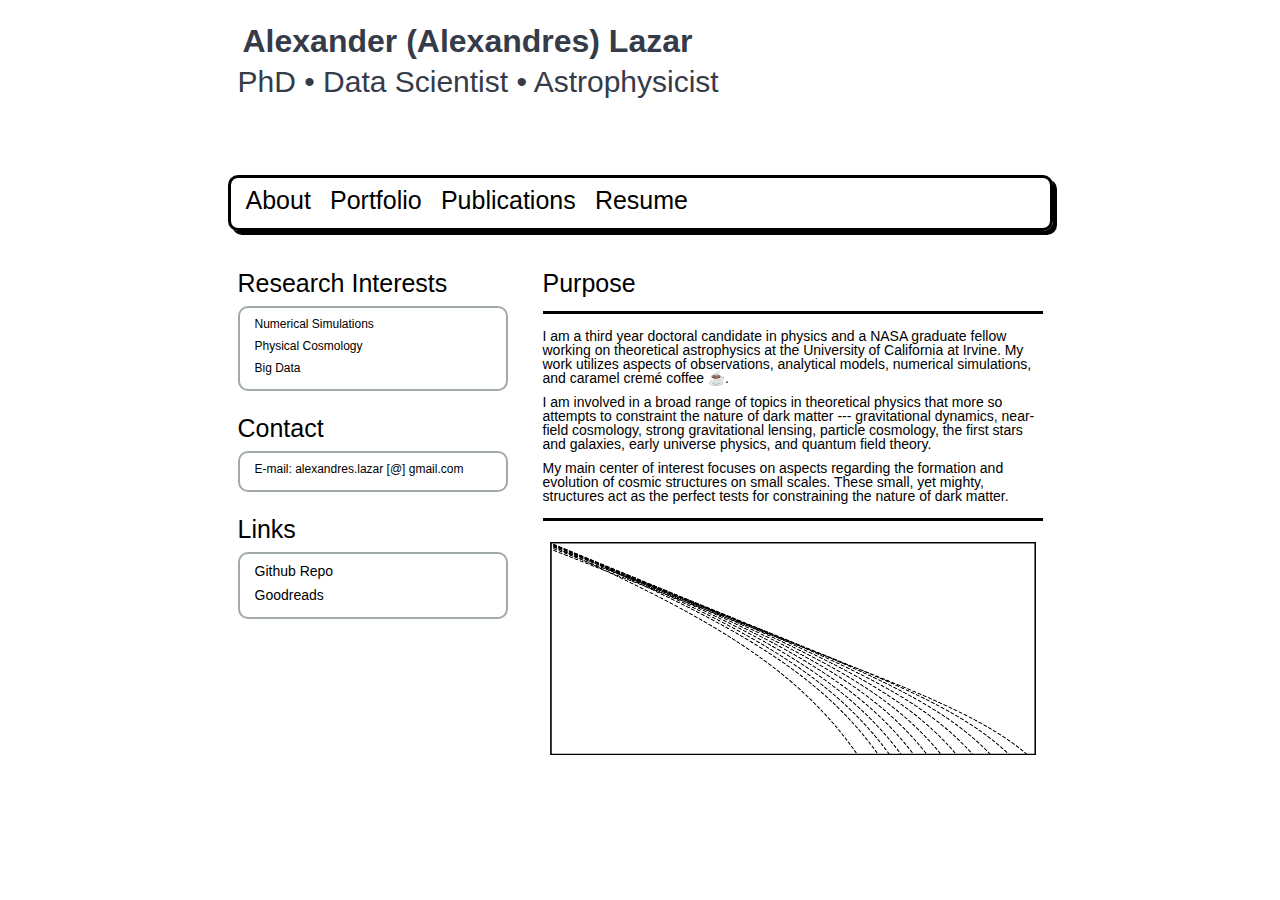
==== index.html @ cadb5acc "update" ====
<!DOCTYPE html>
<!--
Design by Alexander Andres Lazar, Fall 2018
-->
<html>
<head>
<meta charset="UTF-8">
<title>Alexandres Lazar</title>
<meta name="description" content="Alexander Lazar • Data Scientist " />
<meta name="keywords" content="" />
<meta name="viewport" content="width=device-width, initial-scale=1.0"/>
<meta name="author" content="Alexander Lazar"/>
<link rel="shortcut icon" href="_figures/favicon/globular.ico"/>
<link rel="stylesheet" type="text/css" href="template.css" media="all" />
</head>

<body>
    <div id="wrapper"> 
        <!--
        /* =========== *\
        |* Top Header  *|
        \* =========== */
        -->
        <div id="header"> 
            <div class="top_banner">
                <ul>
                    <h1> Alexander (Alexandres) Lazar </h1>                     
                    <h2> PhD • Data Scientist • Astrophysicist </h2>
                </ul>
            </div>
        </div>

        <!--
        /* ================================= *\
        |* ======== Hyperlink Menu  ======== *|
        \* ================================= */
        -->
        <div id="linkbar"> 
            <div class="top_banner">
                <ul>
                    <li><h2><a href="index.html" target="_top"> About </a></h2></li> 
                    <li><h2><a href="portfolio.html" target="_top"> Portfolio </a></h2></li>
                    <li><h2><a href="list_publications.html" target="_top"> Publications </a></h2></li> 
                    <li><h2><a href="resume.pdf"> Resume </a></h2></li> 
                </ul>
            </div>
        </div>

        <div id="page_content">
            <!--
            /* ============================ *\
            |* The left portion of the body *|
            \* ============================ */
            -->
            <div class="left_side_bar"> 
                <div class="col_1">
                    <h2><br>Research Interests</h2>
                    <div class="box">
                        <h6> Numerical Simulations  </h6>
                        <h6> Physical Cosmology </h6>
                        <h6> Big Data </h6>
                    </div>

                    <h2><br>Contact</h2>
                    <div class="box">
                        <h6> E-mail: alexandres.lazar [@] gmail.com </h6> 
                    </div>
        
                    <h2><br>Links</h2>
                    <div class="box">
                        <h5><a href="https://github.com/alexandres-lazar" target="_blank">
                            Github Repo</a></h5>
                        <h5><a href="https://www.goodreads.com/alexandreslazar" target="_blank">
                            Goodreads</a></h5>
                    </div>
                </div>
            </div>
            
            <!--
            /* ============================= *\
           | * The right portion of the body * |
            \* ============================= */
            -->
            <div class="right_section">
                <div class="common_content">
                    <h2><br> Purpose </h2>
                    <hr>
                    <h5> I am a third year doctoral candidate in physics and a NASA graduate fellow working on theoretical astrophysics at the University of California at Irvine. My work utilizes aspects of observations, analytical models, numerical simulations, and caramel cremé coffee &#9749. </h5>

                    <h5> 
                      I am involved in a broad range of topics in theoretical physics that more so attempts to constraint the nature of dark matter --- gravitational dynamics, near-field cosmology, strong gravitational lensing, particle cosmology, the first stars and galaxies, early universe physics, and quantum field theory. </h5>

                    <h5> 
                      My main center of interest focuses on aspects regarding the formation and evolution of cosmic structures on small scales. These small, yet mighty, structures act as the perfect tests for constraining the nature of dark matter. </h5>
                    
                      </ol>
                    
                    <hr>

                    <img src="figures/hmf_analyt.png" alt="UwU wuz dis?" width="500" height="225">

                </div>
            </div>
        </div>
        
        <div class="clear"></div>
    </div>
</body>
</html>
---- template.css ----
/* General Reset */
html, body, div, span, applet, object, 
iframe, h1, h2, h3, h4, h5, h6, p, blockquote, pre, 
a, abbr, acronym, address, big, cite, code, del, dfn, em, 
font, img, ins, kbd, q, s, samp, small, strike, strong, sub, 
sup, tt, var, b, u, i, center, dl, dt, dd, ol, ul, li, fieldset, form, 
label, legend, table, caption, tbody, tfoot, thead, tr, th, td, hr, button {
  margin:0;
  padding:0;
  border:0;
  outline:0;
  font-size:100%;
  vertical-align:baseline;
  background:none;
}

ol, ul {
  list-style-type:none;
}

h1, h2, h3, h4, h5, h6, li {
  line-height:100%;
}

blockquote, q {
  quotes:none;
}

q:before, q:after {
  content:"";
}

input, textarea, select {
  font:12px Arial, Helvetica, sans-serif;
  vertical-align:middle;
  padding:0;
  margin:0;
}

textarea {
  overflow:auto;
  resize:none;
}

body {
  margin:0px;
  padding:0px;
  font-size:15px;
  line-height:21px;
  color:#000000;
  background-color:#FFFFFF;
  font-family:'IBM Plex Sans', -apple-system, BlinkMacSystem, Helvetica, Arial, sans-serif;
  /*font-family:Georgia, "Times New Roman", Times, serif;*/
}

h1, h2, h3, h4, h5, h6 {
  font-weight:normal;
}

h1 {
  font-size:33px;
  margin-bottom:10px;
}

h2 {
  font-size:25px;
  margin-bottom:10px;
}

h3 {
  font-size:18px;
  margin-bottom:10px;
}

h4 {
  font-size:16px;
  margin-bottom:10px;
}

h5 {
  font-size:14px;
  margin-bottom:10px;
}

h6 {
  font-size:12px;
  margin-bottom:10px;
}

  /*  links
  ******************************/
  a {
    color: #000000;
    text-decoration: None;
    }
  a:hover {
  color:#DB7093 ;
  text-decoration: None;
    }

  /*  superscript and subscript
  ******************************/
  sup, sub {vertical-align: baseline;position: relative;top: -0.4em;}
  sub { top: 0.4em; }
  
  /*  lists
  ******************************/
  ul, ol {padding:0;margin:0;}
  ul li {list-style-type:disc;}
  ol li {list-style-type:decimal;}
  ul li,
  ol li {font-size: 15px; line-height: 16px;margin: 0 0 10px 15px;}


  /*  tables
  ******************************/
  table,th,td {border:1px solid #52527a;}
  th {padding:3px; font-weight:bold;color:#52527a;}
  tr {margin:0 0 5px 0;padding:3px;}
  td {padding:5px;margin:0 1px;}
  
  /*  horizontal lines
  ******************************/
  hr {
    border-bottom: 3px solid #000000; 
    margin:5px 0;
    padding:0px; 
    height:5px;
    width:100%; 
    margin-bottom:15px;}

.clear {
  clear:both;
}

.left {
  float:left;
}

.right {
  float:right;
}

.copyright {
  border: 0px;
  height: 1px;
  width: 1px;
}

#wrapper {
  width:825px;
  margin:0 auto;
  padding:10px 0 10px 0;
}

/* --------------------------------------------------------- */
/* --------------------------------------------------------- */

/******************************
* ---- start header ---- *
******************************/
#header {
  padding:0px 10px 5px;
}

#header .top_banner{
  background-repeat : no-repeat, no-repeat;
  background-position : top left, top right;

  /*
  background:url("/users/alexandres/_work/personal/_webpage/v2/figures/elliptical.jpg") no-repeat left top;
  background-size:contain;*/
  
  background:url("_figures/me.jpg") no-repeat right top;
  background-size: contain, contain;
  
  height:150px;
  padding:10px 100px 0 0px;
}

#header h1{
  font-size:32px;
  color:#353b48;
  margin:5px;
  font-family:'IBM Plex Sans', -apple-system, BlinkMacSystem, Helvetica, Arial, sans-serif;
  /*font-family:Georgia, "Times New Roman", Times, serif;*/
  font-weight:bold;
  padding:0px 0px 5px;
}

#header h1 a {
  color:#000000;
  text-decoration: None;
}

#header h1 a:hover {
  color:#000000 ;
  text-decoration: None;
}

#header h2{
  font-size:30px;
  color:#353b48;
  margin:0px;
  font-family:'IBM Plex Sans', -apple-system, BlinkMacSystem, Helvetica, Arial, sans-serif;
  /*font-family:Georgia, "Times New Roman", Times, serif;*/
  padding:0px 0px 10px;
}

#header p{
  font-size:16px;
  margin-left:1px;
  color:#353b48;
  font-family:'IBM Plex Sans', -apple-system, BlinkMacSystem, Helvetica, Arial, sans-serif;
  /*font-family:Georgia, "Times New Roman", Times, serif;*/
}


/******************************
* ---- start link box ---- *
******************************/
#linkbar {
  padding:0px 0px 5px;

}

#linkbar .top_banner{
  background-repeat : no-repeat, no-repeat;
  background-position : top left, top right;

  /*background:url("header.png") no-repeat left top;
  background-size:contain;
  background:url("me.jpg") no-repeat right top;
  background-size: contain, contain;*/

  border-radius: 10px;
  height:40px;
  padding:10px 100px 0px 0px;
  border:#000000 solid 3px;
  box-shadow: 4px 4px black;
}

#linkbar h1{
  font-size:32px;
  color:#000000;
  margin:0px;
  font-family:Georgia, "Times New Roman", Times, serif;
  font-weight:bold;
  padding:0px 0px 10px;
}

#linkbar h1 a {
  color:#000000;
  text-decoration: None;
}

#linkbar a:hover {
  color:#000000 ;
  text-decoration: None;
  border-bottom: 2.75px solid #000000;
  transition: border-bottom 200ms;
}

#linkbar p{
  font-size:16px;
  margin-left:1px;
  color:#000000;
  font-family:Georgia, "Times New Roman", Times, serif;
}

#linkbar li {
  display: inline-block;
  vertical-align: middle;
}

.navigation{
  margin:0px 0px 25px;
  border-bottom:#adb1b2 solid 1px;
  padding:15px 5px;
  background: #e4e6e5;
}

.navigation ul{
  margin:0px;
  padding:0px;
}

.navigation ul li{
  margin:0px;
  padding:0px 32px;
  display:inline;
  font-size:15px;
  list-style-type:none;
  border-right:#868B8F dotted 2px;
}

.navigation ul li a{
  color:#000000;
  text-decoration:none;
}

.navigation ul li a:hover{
  color:#000000 ;
  text-decoration: None;
}

.navigation ul li:last-child {
  border-right:none;
}

.container{
    text-align:center;

    border:0px solid #666;
}

/* --------------------------------------------------------- */
/* --------------------------------------------------------- */


/******************************
* ---- Page Content ---- *
******************************/

#page_content{
  background:#FFFFFF; /* make same color as body background */
  padding:10px;
}

#page_content .right_section{
  width:500px;
  float:right;
}

#page_content .right_section .top_content{
  padding:0px 0 0px 0;
}

#page_content .right_section .top_content .column_one{
  width:250px;
  float:left;
  margin-bottom:20px;
}

#page_content .right_section .top_content .column_two{
  width:250px;
  float:right;
  margin-bottom:20px;
}

.common_content{
  padding:0px 0px 0px 0px;
}

.border_left{
  border-left:#6e7678 dotted 1px;
  padding-left:20px;
}

.border_none{
  border:none!important;
  margin:0px!important;
}

.left_side_bar{
  width:270px;
  margin-bottom:10px;
  float:left;
}

.left_side_bar h1{
  font-size:18px;
  padding:0 0 0 35px;
  margin-bottom:15px;
  color:#1b0400;
}

.left_side_bar .col_1{
  padding:0px 0 20px 0;
}

.left_side_bar .col_1 .box{
  border-radius: 10px;
  padding:10px 15px 5px;
  border:#A1A9AB solid 2px;
}

.left_side_bar .col_1 .box ul{
  margin:0px;
  padding:0px;
}

.left_side_bar .col_1 .box a{
  color:#000000;
  text-decoration: None;
}

.left_side_bar .col_1 .box a:hover {
  color:#DB7093 ;
  text-decoration: None;
}

.left_side_bar .col_1 .box ul li{
  margin:0px 0px 8px;
  padding:0px 0px 0px 20px;
  font-size:13px;
  list-style-type:none;
  background:url(li.png) no-repeat left center;
}

.left_side_bar .col_1 .box ul li a{
  color:#000000;
  text-decoration: None;
}

.left_side_bar .col_1 .box ul li a:hover{
  color:#000000 ;
  text-decoration: None;
  


/*----end page content----*/


/*----start footer content----*/
#footer{
  clear:both;
  margin-top:18px;
  padding:15px 0 12px 0;
  height:25px;
  text-align:center;
  font-family:Verdana, Geneva, sans-serif;
  font-size:12px;
  line-height:19px;
  border-top:#b9bdbe solid 1px;
}

#footer a{
  color: #000000;
  text-decoration: None;
}

#footer a:hover{
  color:#000000 ;
  text-decoration: None;
}

/*----end footer content----*/







/* --------------------------------------------------------- */
/* The snippet that creates the diagonal pictures 
*/
/* --------------------------------------------------------- */
.container {
  font-size:0;
  height:215px;
  margin: 30px 50px;
  text-align: center;
  color: black;
}

.box1 {
  font-size:initial;
  width:calc(100% / 6);
  height:100%;
  border: 3px solid;
  box-sizing:border-box;
  transform: skew(-25deg);
  position: relative;
  overflow: hidden;
  display:inline-block;
}
.box1 span {
  position: absolute;
  top: 0;
  bottom: 0;
  left: -100%;
  right: -100%;
  transform: skew(25deg);
  background-position: center;
  background-size:cover;

}

.box2 {
  font-size:initial;
  width:calc(100% / 6);
  height:100%;
  border: 2.5px solid;
  box-sizing:border-box;
  transform: skew(-25deg);
  position: relative;
  overflow: hidden;
  display:inline-block;
}
.box2 span {
  position: absolute;
  top: 0;
  bottom: 0;
  left: -50%;
  right: -50%;
  transform: skew(25deg);
  background-position: center;
  background-size:cover;
}

.box3 {
  font-size:initial;
  width:calc(100% / 6);
  height:100%;
  border: 2.5px solid;
  box-sizing:border-box;
  transform: skew(-25deg);
  position: relative;
  overflow: hidden;
  display:inline-block;
}
.box3 span {
  position: absolute;
  top: 0;
  bottom: 0;
  left: -50%;
  right: -50%;
  transform: skew(25deg);
  background-position: center;
  background-size:cover;
}

.box4 {
  font-size:initial;
  width:calc(100% / 6);
  height:100%;
  border: 2.5px solid;
  box-sizing:border-box;
  transform: skew(-25deg);
  position: relative;
  overflow: hidden;
  display:inline-block;
}
.box4 span {
  position: absolute;
  top: 0;
  bottom: 0;
  left: -35%;
  right: -35%;
  transform: skew(25deg);
  background-position: center;
  background-size:cover;
}

.box5 {
  font-size:initial;
  width:calc(100% / 6);
  height:100%;
  border: 2.5px solid;
  box-sizing:border-box;
  transform: skew(-25deg);
  position: relative;
  overflow: hidden;
  display:inline-block;
}
.box5 span {
  position: absolute;
  top: 0;
  bottom: 0;
  left: -50%;
  right: -50%;
  transform: skew(25deg);
  background-position: center;
  background-size:cover;
}

.box6 {
  font-size:initial;
  width:calc(100% / 6);
  height:100%;
  border: 2.5px solid;
  box-sizing:border-box;
  transform: skew(-25deg);
  position: relative;
  overflow: hidden;
  display:inline-block;
}
.box6 span {
  position: absolute;
  top: 0;
  bottom: 0;
  left: -35%;
  right: -35%;
  transform: skew(25deg);
  background-position: center;
  background-size:cover;
}

body {
    margin: 0;
    overflow: hidden;
}

canvas {
    background-image: radial-gradient(#666, #333);
}

#instructions {
    position: absolute;
    color: #fff;
    bottom: 0;
    padding-bottom: 6px;
    font-family: sans-serif;
    width: 100%;
    text-align: center;
    pointer-events: none;
}

/* --------------------------------------------------------- */
/* --------------------------------------------------------- */
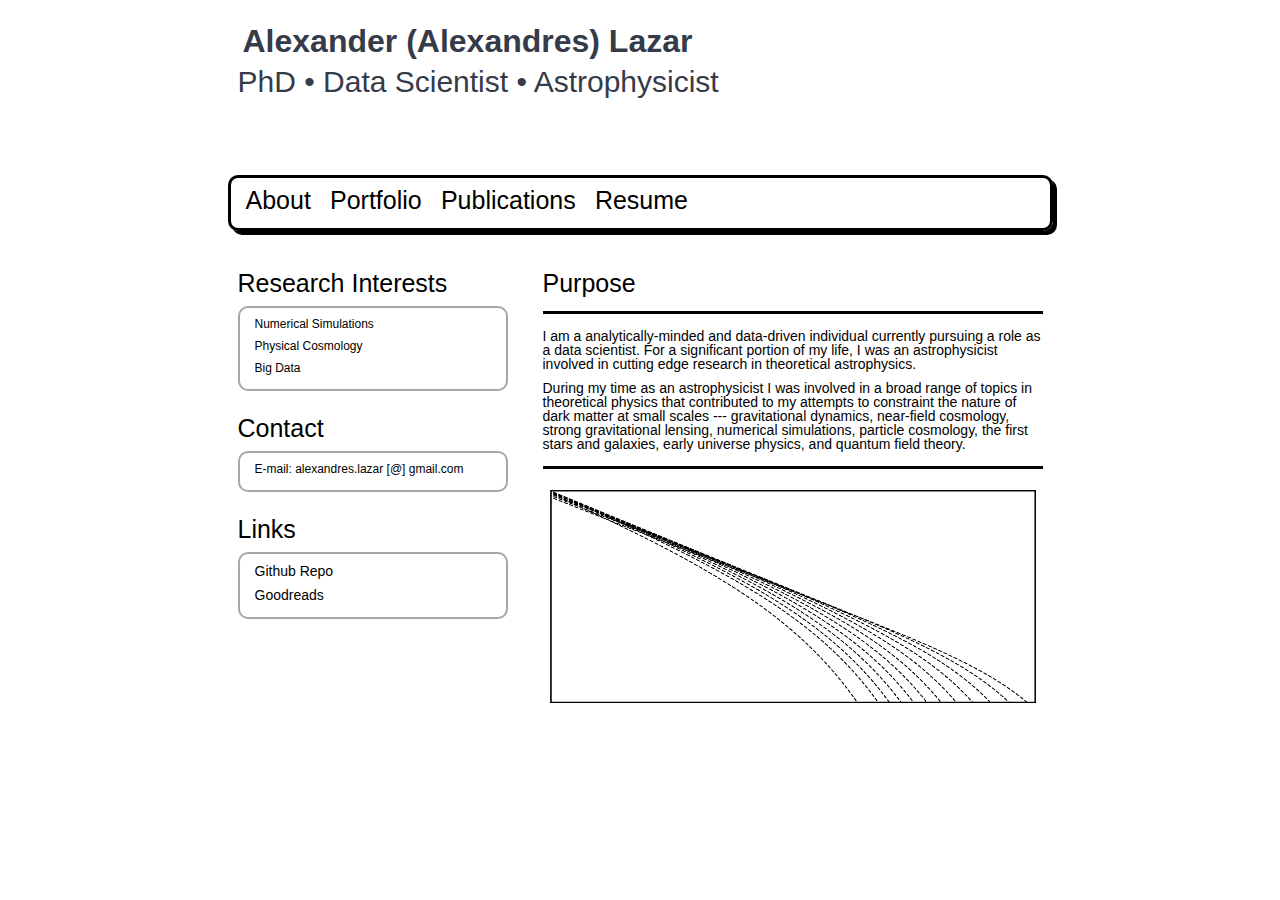
==== commit e33a26c9: "updates" ====
--- a/index.html
+++ b/index.html
@@ -5,12 +5,12 @@
 <html>
 <head>
 <meta charset="UTF-8">
-<title>Alexandres Lazar</title>
-<meta name="description" content="Alexander Lazar • Data Scientist " />
+<title>Alexander Andres Lazar</title>
+<meta name="description" content="Alexander Lazar • Data Scientist" />
 <meta name="keywords" content="" />
 <meta name="viewport" content="width=device-width, initial-scale=1.0"/>
 <meta name="author" content="Alexander Lazar"/>
-<link rel="shortcut icon" href="_figures/favicon/globular.ico"/>
+<link rel="shortcut icon" href="figures/favicon/globular.ico"/>
 <link rel="stylesheet" type="text/css" href="template.css" media="all" />
 </head>
 
@@ -85,13 +85,9 @@
                 <div class="common_content">
                     <h2><br> Purpose </h2>
                     <hr>
-                    <h5> I am a third year doctoral candidate in physics and a NASA graduate fellow working on theoretical astrophysics at the University of California at Irvine. My work utilizes aspects of observations, analytical models, numerical simulations, and caramel cremé coffee &#9749. </h5>
-
-                    <h5> 
-                      I am involved in a broad range of topics in theoretical physics that more so attempts to constraint the nature of dark matter --- gravitational dynamics, near-field cosmology, strong gravitational lensing, particle cosmology, the first stars and galaxies, early universe physics, and quantum field theory. </h5>
-
-                    <h5> 
-                      My main center of interest focuses on aspects regarding the formation and evolution of cosmic structures on small scales. These small, yet mighty, structures act as the perfect tests for constraining the nature of dark matter. </h5>
+                    <h5> I am a analytically-minded and data-driven individual currently pursuing a role as a data scientist. For a significant portion of my life, I was an astrophysicist involved in cutting edge research in theoretical astrophysics. </h5>
+                        
+                     <h5>  During my time as an astrophysicist I was involved in a broad range of topics in theoretical physics that contributed to my attempts to constraint the nature of dark matter at small scales --- gravitational dynamics, near-field cosmology, strong gravitational lensing, numerical simulations, particle cosmology, the first stars and galaxies, early universe physics, and quantum field theory. </h5>
                     
                       </ol>
                     
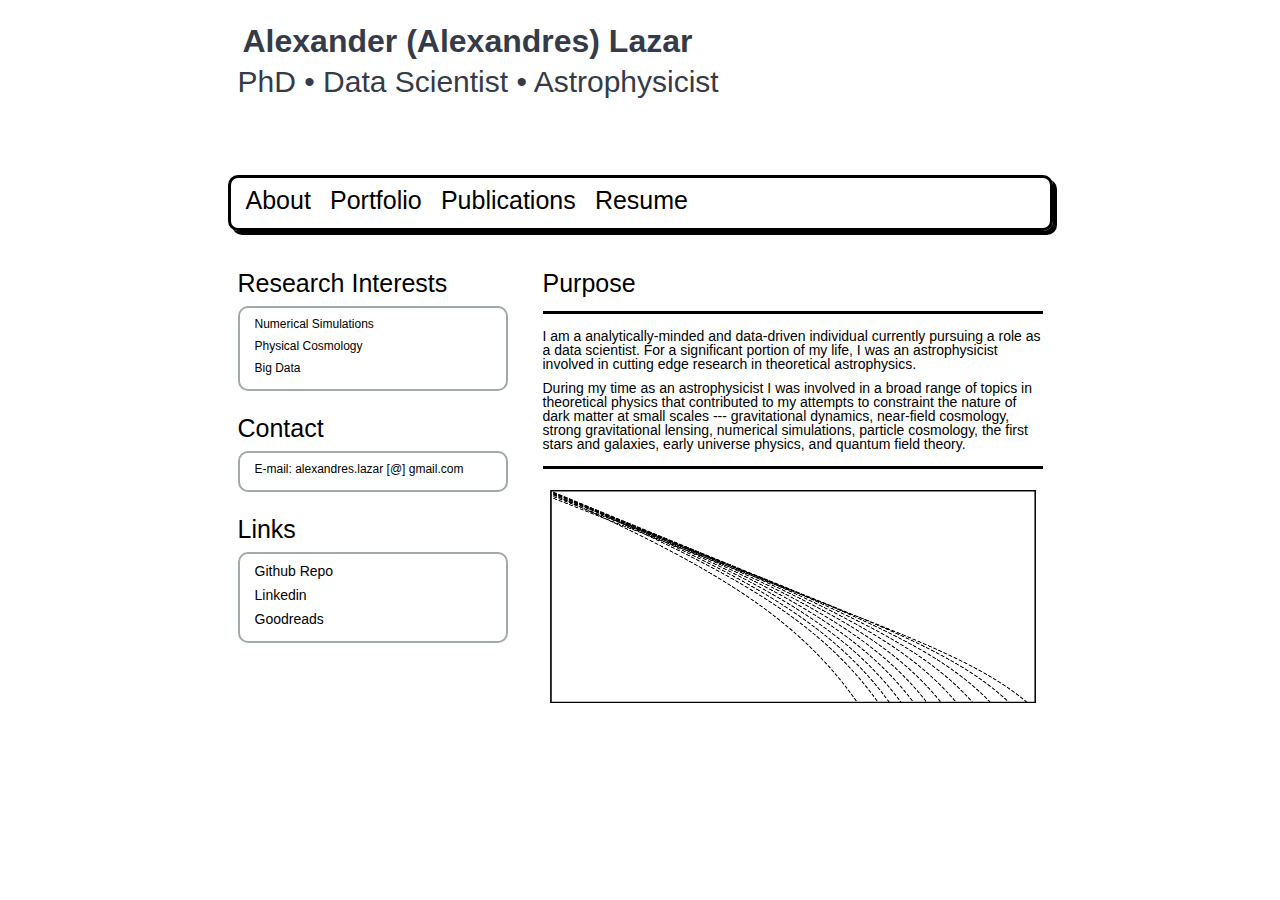
==== commit 10205e7f: "updats" ====
--- a/index.html
+++ b/index.html
@@ -70,6 +70,8 @@
                     <div class="box">
                         <h5><a href="https://github.com/alexandres-lazar" target="_blank">
                             Github Repo</a></h5>
+                        <h5><a href="https://www.linkedin.com/in/alexander-lazar-1673b7161/" target="_blank">
+                            Linkedin</a></h5>
                         <h5><a href="https://www.goodreads.com/alexandreslazar" target="_blank">
                             Goodreads</a></h5>
                     </div>
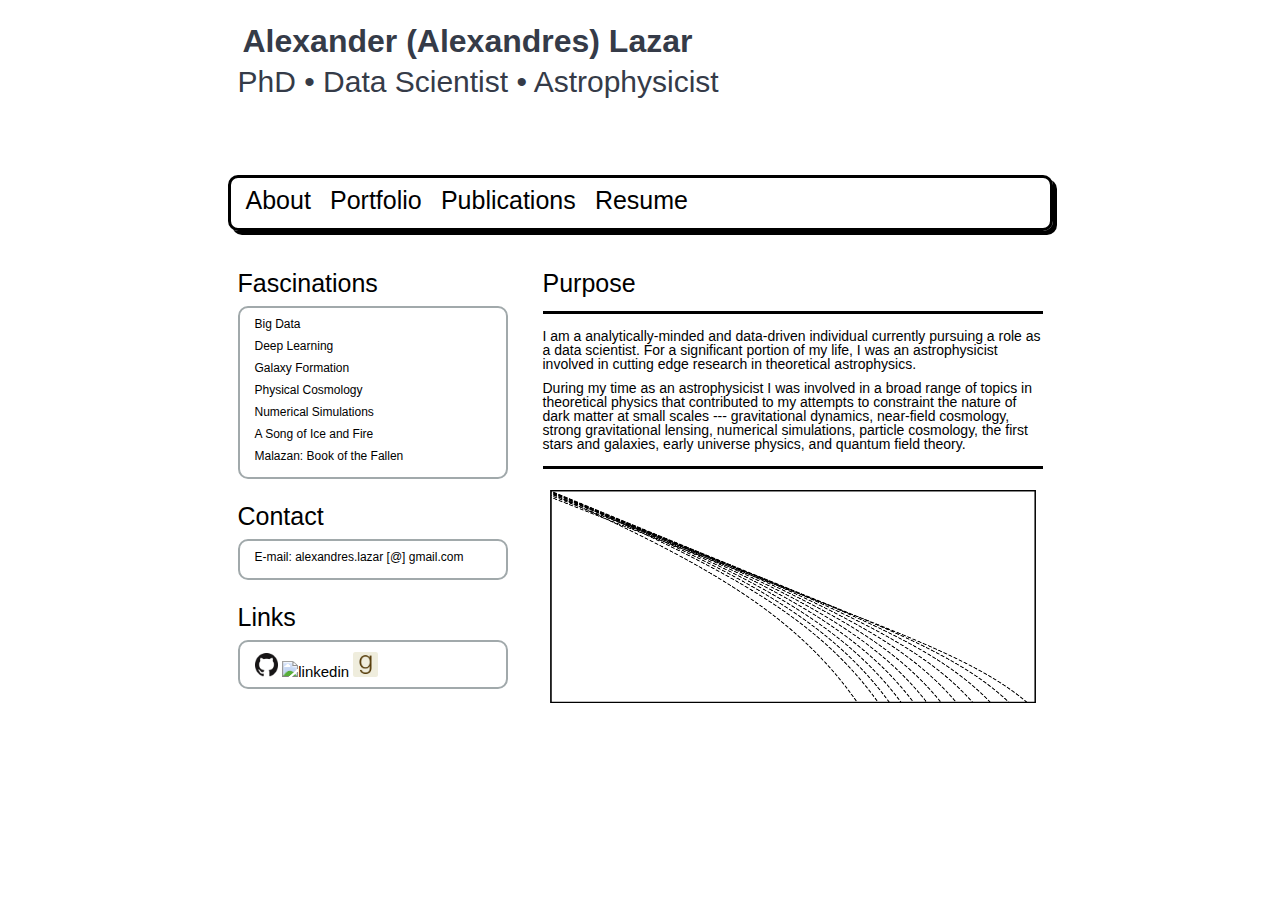
==== commit 0d2ef52f: "updates" ====
--- a/index.html
+++ b/index.html
@@ -54,11 +54,15 @@
             -->
             <div class="left_side_bar"> 
                 <div class="col_1">
-                    <h2><br>Research Interests</h2>
+                    <h2><br>Fascinations</h2>
                     <div class="box">
-                        <h6> Numerical Simulations  </h6>
+                        <h6> Big Data </h6>
+                        <h6> Deep Learning </h6>
+                        <h6> Galaxy Formation </h6>
                         <h6> Physical Cosmology </h6>
-                        <h6> Big Data </h6>
+                        <h6> Numerical Simulations </h6>
+                        <h6> A Song of Ice and Fire </h6>
+                        <h6> Malazan: Book of the Fallen </h6>
                     </div>
 
                     <h2><br>Contact</h2>
@@ -68,12 +72,24 @@
         
                     <h2><br>Links</h2>
                     <div class="box">
-                        <h5><a href="https://github.com/alexandres-lazar" target="_blank">
-                            Github Repo</a></h5>
+                        <a href="https://github.com/alexandres-lazar" target="_blank">
+                        <img alt="github" src="figures/GitHub-Mark-64px.png" width=10.0%" height="10.0%">
+                        </a>
+
+                        <a href="https://www.linkedin.com/in/alexander-lazar-1673b7161/" target="_blank">
+         <img alt="linkedin" src="https://camo.githubusercontent.com/2ea9b46f4723dfb639186c73ff7f26fc62ff4f34e19d8a3f2567aaa0c59419e6/68747470733a2f2f63646e322e69636f6e66696e6465722e636f6d2f646174612f69636f6e732f736f6369616c2d6d656469612d69636f6e732d32332f3830302f6c696e6b6564696e2d3531322e706e67"
+         width="25">
+                        
+                        <a href="https://www.goodreads.com/alexandreslazar" target="_blank">
+                        <img alt="goodreads" src="figures/goodreads.png" width=10.5%" >
+                        </a>
+                        
+                        <!--
                         <h5><a href="https://www.linkedin.com/in/alexander-lazar-1673b7161/" target="_blank">
                             Linkedin</a></h5>
                         <h5><a href="https://www.goodreads.com/alexandreslazar" target="_blank">
                             Goodreads</a></h5>
+                        -->
                     </div>
                 </div>
             </div>
@@ -95,7 +111,7 @@
                     
                     <hr>
 
-                    <img src="figures/hmf_analyt.png" alt="UwU wuz dis?" width="500" height="225">
+                    <img src="figures/astro/hmf_analyt.png" alt="UwU wuz dis?" width="500" height="225">
 
                 </div>
             </div>
--- a/template.css
+++ b/template.css
@@ -314,6 +314,12 @@
     border:0px solid #666;
 }
 
+.link {
+    width: 50%;
+    float: left;
+    text-align: center;
+}
+
 /* --------------------------------------------------------- */
 /* --------------------------------------------------------- */
 
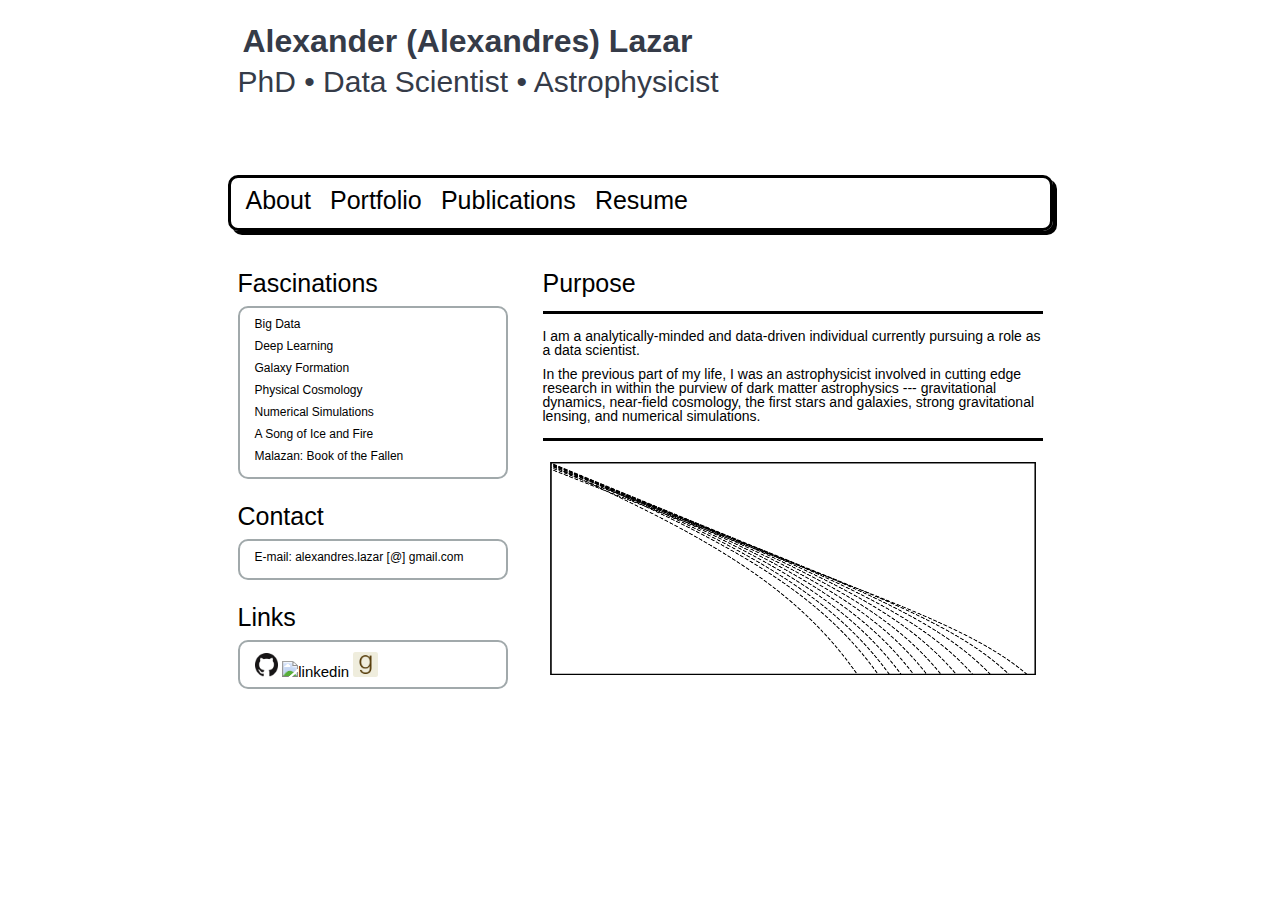
==== commit 37a913db: "update index" ====
--- a/index.html
+++ b/index.html
@@ -103,9 +103,9 @@
                 <div class="common_content">
                     <h2><br> Purpose </h2>
                     <hr>
-                    <h5> I am a analytically-minded and data-driven individual currently pursuing a role as a data scientist. For a significant portion of my life, I was an astrophysicist involved in cutting edge research in theoretical astrophysics. </h5>
+                    <h5> I am a analytically-minded and data-driven individual currently pursuing a role as a data scientist.  </h5>
                         
-                     <h5>  During my time as an astrophysicist I was involved in a broad range of topics in theoretical physics that contributed to my attempts to constraint the nature of dark matter at small scales --- gravitational dynamics, near-field cosmology, strong gravitational lensing, numerical simulations, particle cosmology, the first stars and galaxies, early universe physics, and quantum field theory. </h5>
+                     <h5>  In the previous part of my life, I was an astrophysicist involved in cutting edge research in within the purview of dark matter astrophysics --- gravitational dynamics, near-field cosmology, the first stars and galaxies, strong gravitational lensing, and numerical simulations. </h5>
                     
                       </ol>
                     
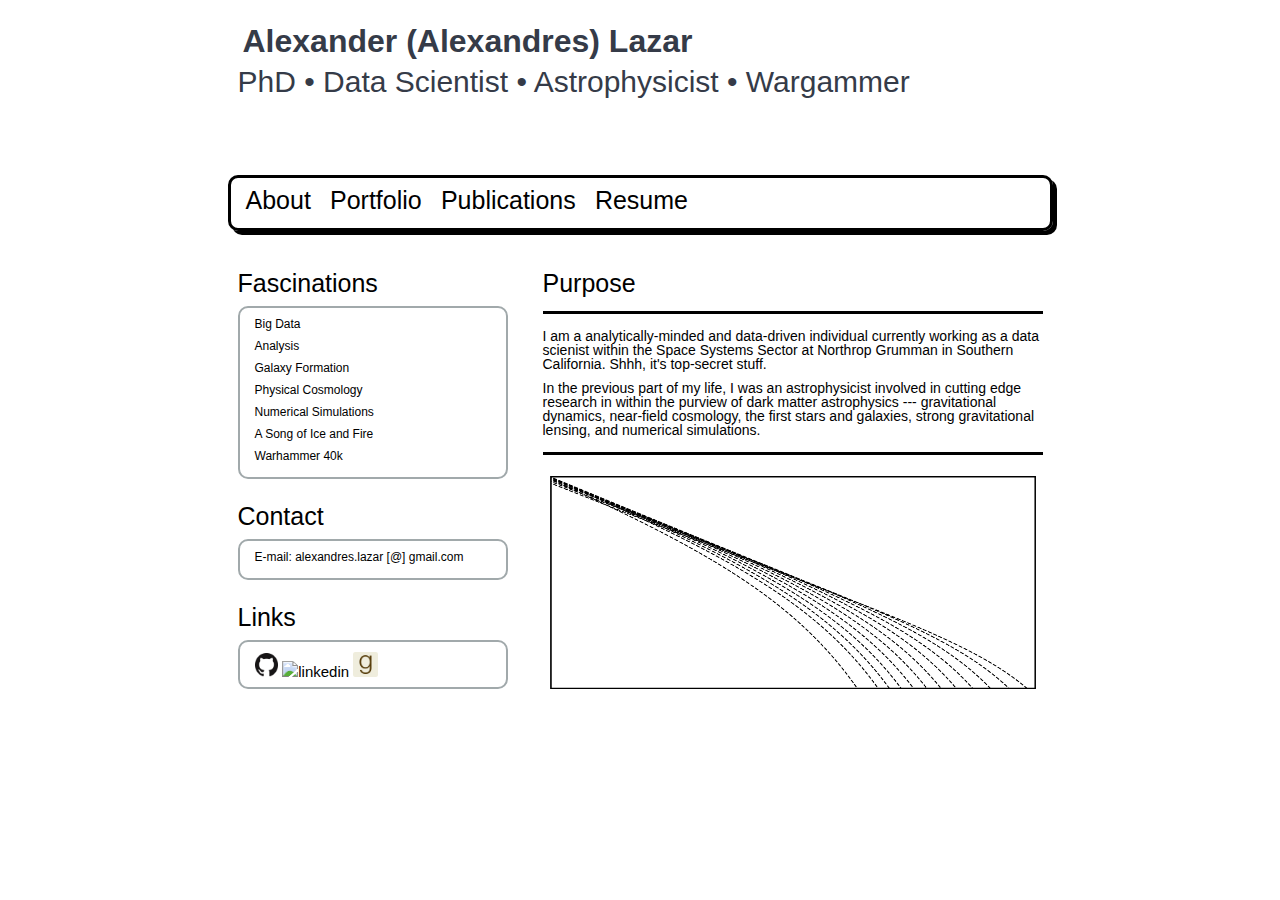
==== commit 120b410e: "updated contents" ====
--- a/index.html
+++ b/index.html
@@ -25,7 +25,7 @@
             <div class="top_banner">
                 <ul>
                     <h1> Alexander (Alexandres) Lazar </h1>                     
-                    <h2> PhD • Data Scientist • Astrophysicist </h2>
+                    <h2> PhD • Data Scientist • Astrophysicist • Wargammer </h2>
                 </ul>
             </div>
         </div>
@@ -57,12 +57,12 @@
                     <h2><br>Fascinations</h2>
                     <div class="box">
                         <h6> Big Data </h6>
-                        <h6> Deep Learning </h6>
+                        <h6> Analysis </h6>
                         <h6> Galaxy Formation </h6>
                         <h6> Physical Cosmology </h6>
                         <h6> Numerical Simulations </h6>
                         <h6> A Song of Ice and Fire </h6>
-                        <h6> Malazan: Book of the Fallen </h6>
+                        <h6> Warhammer 40k </h6>
                     </div>
 
                     <h2><br>Contact</h2>
@@ -103,7 +103,7 @@
                 <div class="common_content">
                     <h2><br> Purpose </h2>
                     <hr>
-                    <h5> I am a analytically-minded and data-driven individual currently pursuing a role as a data scientist.  </h5>
+                    <h5> I am a analytically-minded and data-driven individual currently working as a data scienist within the Space Systems Sector at Northrop Grumman in Southern California. Shhh, it's top-secret stuff.  </h5>
                         
                      <h5>  In the previous part of my life, I was an astrophysicist involved in cutting edge research in within the purview of dark matter astrophysics --- gravitational dynamics, near-field cosmology, the first stars and galaxies, strong gravitational lensing, and numerical simulations. </h5>
                     
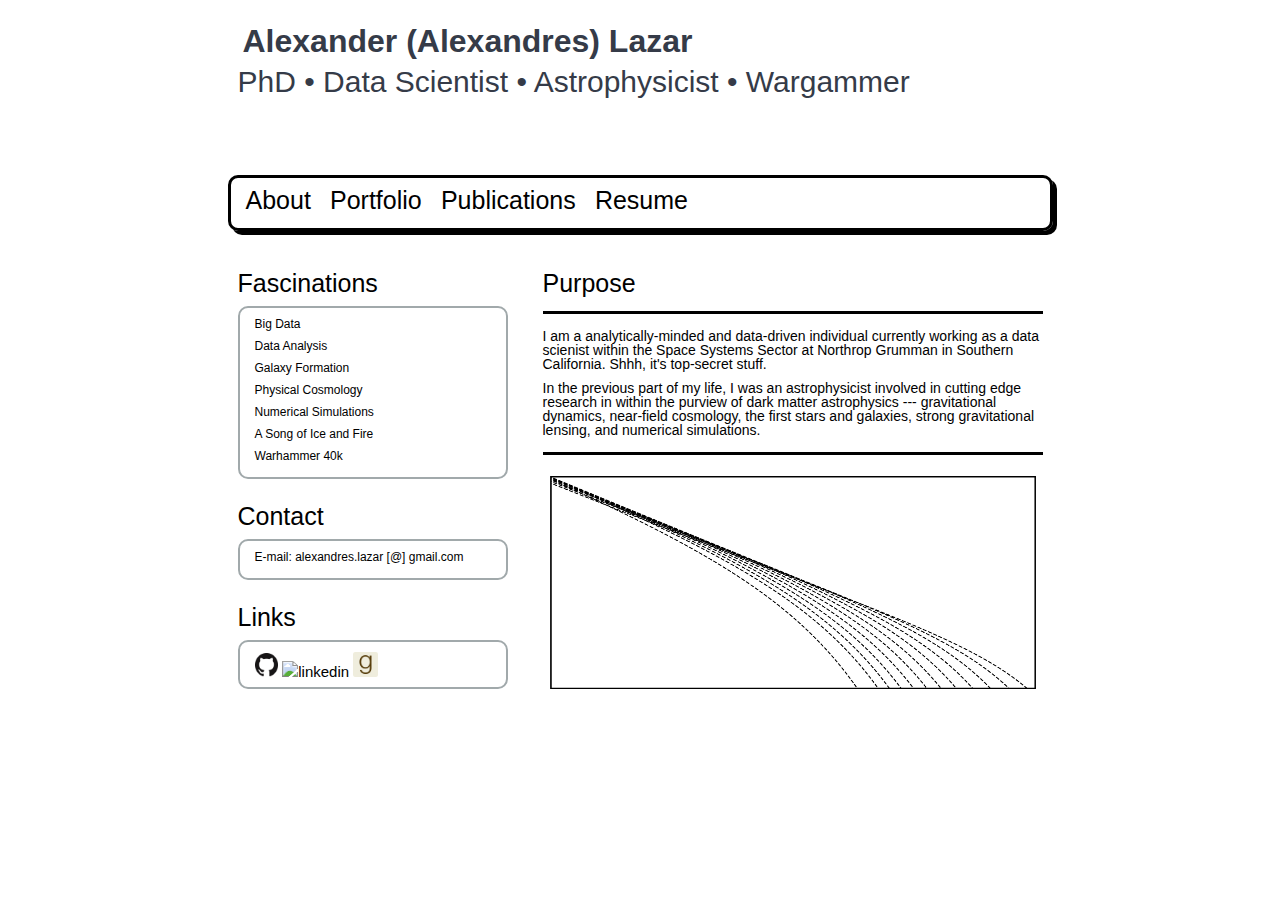
==== commit 81de8f00: "updates" ====
--- a/index.html
+++ b/index.html
@@ -57,7 +57,7 @@
                     <h2><br>Fascinations</h2>
                     <div class="box">
                         <h6> Big Data </h6>
-                        <h6> Analysis </h6>
+                        <h6> Data Analysis </h6>
                         <h6> Galaxy Formation </h6>
                         <h6> Physical Cosmology </h6>
                         <h6> Numerical Simulations </h6>
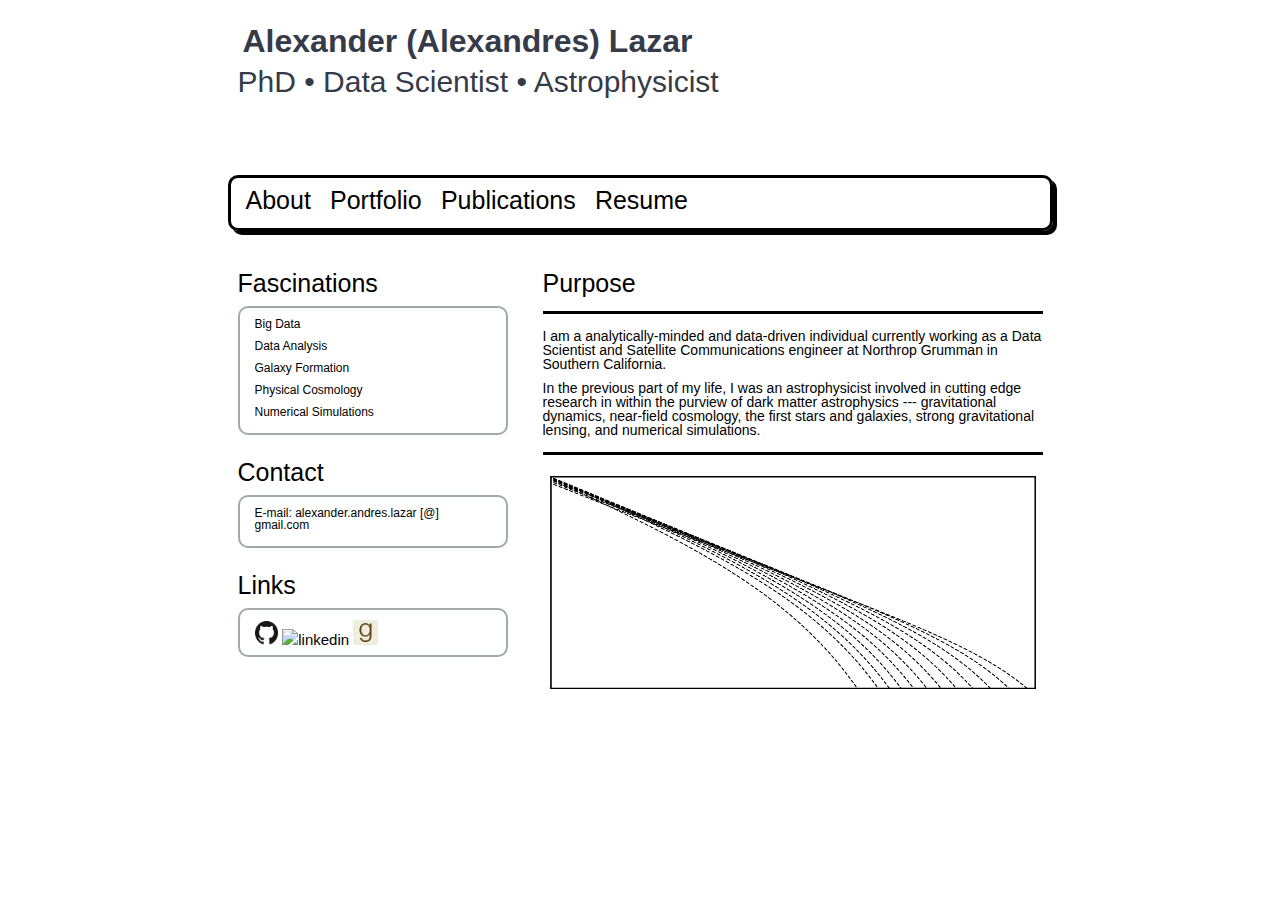
==== commit 3afdb716: "update to index and pubs" ====
--- a/index.html
+++ b/index.html
@@ -25,7 +25,7 @@
             <div class="top_banner">
                 <ul>
                     <h1> Alexander (Alexandres) Lazar </h1>                     
-                    <h2> PhD • Data Scientist • Astrophysicist • Wargammer </h2>
+                    <h2> PhD • Data Scientist • Astrophysicist</h2>
                 </ul>
             </div>
         </div>
@@ -61,13 +61,11 @@
                         <h6> Galaxy Formation </h6>
                         <h6> Physical Cosmology </h6>
                         <h6> Numerical Simulations </h6>
-                        <h6> A Song of Ice and Fire </h6>
-                        <h6> Warhammer 40k </h6>
                     </div>
 
                     <h2><br>Contact</h2>
                     <div class="box">
-                        <h6> E-mail: alexandres.lazar [@] gmail.com </h6> 
+                        <h6> E-mail: alexander.andres.lazar [@] gmail.com </h6> 
                     </div>
         
                     <h2><br>Links</h2>
@@ -103,7 +101,7 @@
                 <div class="common_content">
                     <h2><br> Purpose </h2>
                     <hr>
-                    <h5> I am a analytically-minded and data-driven individual currently working as a data scienist within the Space Systems Sector at Northrop Grumman in Southern California. Shhh, it's top-secret stuff.  </h5>
+                    <h5> I am a analytically-minded and data-driven individual currently working as a Data Scientist and Satellite Communications engineer at Northrop Grumman in Southern California. </h5>
                         
                      <h5>  In the previous part of my life, I was an astrophysicist involved in cutting edge research in within the purview of dark matter astrophysics --- gravitational dynamics, near-field cosmology, the first stars and galaxies, strong gravitational lensing, and numerical simulations. </h5>
                     
